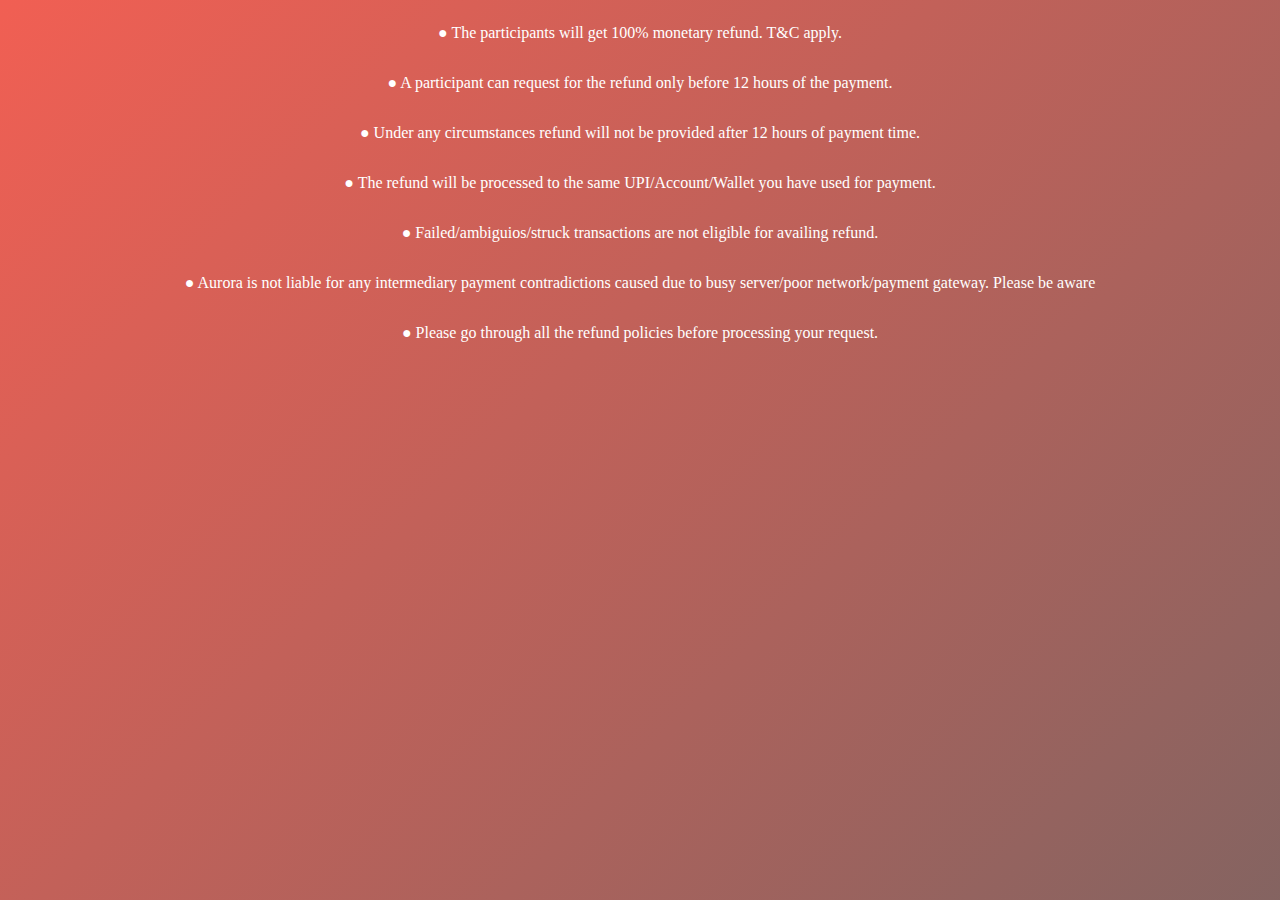
==== policy.html @ a179d319 "policy" ====
<!DOCTYPE html>
<html lang="en">

<head>
    <meta charset="UTF-8">
    <meta http-equiv="X-UA-Compatible" content="IE=edge">
    <meta name="viewport" content="width=device-width, initial-scale=1.0">
    <link rel="stylesheet" href="./css/policy.css">
    <title>Privacy Policy</title>
</head>

<body>
    <div class="points">
        <p>● The participants will get 100% monetary refund. T&C apply.</p>
        <p>● A participant can request for the refund only before 12 hours of the payment.</p>
        <p>● Under any circumstances refund will not be provided after 12 hours of payment time.</p>
        <p>● The refund will be processed to the same UPI/Account/Wallet you have used for payment.</p>
        <p>● Failed/ambiguios/struck transactions are not eligible for availing refund.</p>
        <p>
            ● Aurora is not liable for any intermediary payment contradictions caused due to busy server/poor
            network/payment gateway. Please be aware
        </p>
        <p>● Please go through all the refund policies before processing your request.</p>
    </div>
</body>

</html>
---- css/policy.css ----
body {
  width: 100wh;
  height: 90vh;
  color: #fff;
  background: linear-gradient(-45deg, #151515, #c4c4c4, #656565, #f15f53);
  background-size: 400% 400%;
  -webkit-animation: Gradient 15s ease infinite;
  -moz-animation: Gradient 15s ease infinite;
  animation: Gradient 15s ease infinite;
}

@-webkit-keyframes Gradient {
  0% {
    background-position: 0% 50%;
  }
  50% {
    background-position: 100% 50%;
  }
  100% {
    background-position: 0% 50%;
  }
}

@-moz-keyframes Gradient {
  0% {
    background-position: 0% 50%;
  }
  50% {
    background-position: 100% 50%;
  }
  100% {
    background-position: 0% 50%;
  }
}

@keyframes Gradient {
  0% {
    background-position: 0% 50%;
  }
  50% {
    background-position: 100% 50%;
  }
  100% {
    background-position: 0% 50%;
  }
}

.points {
    display: flex;
    flex-direction: column;
    justify-content: center;
    align-items: center;
    margin: auto;
}
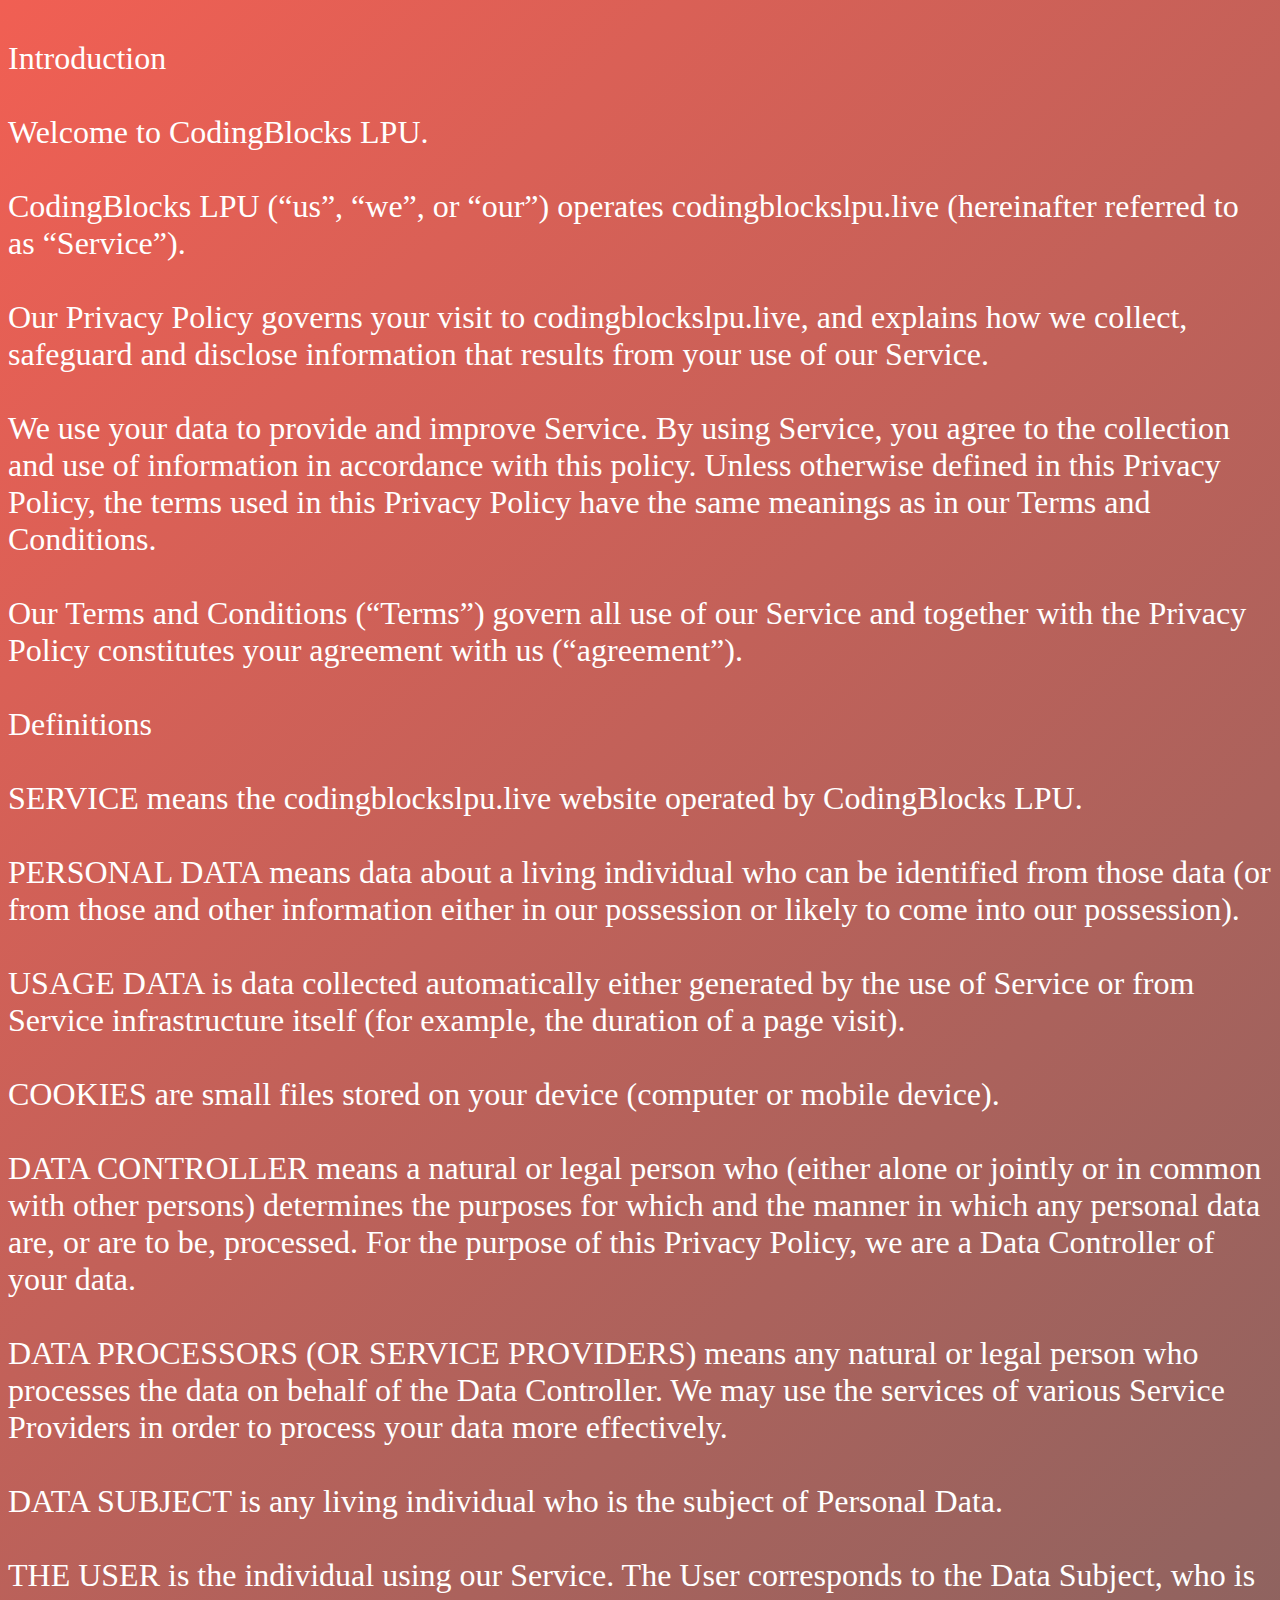
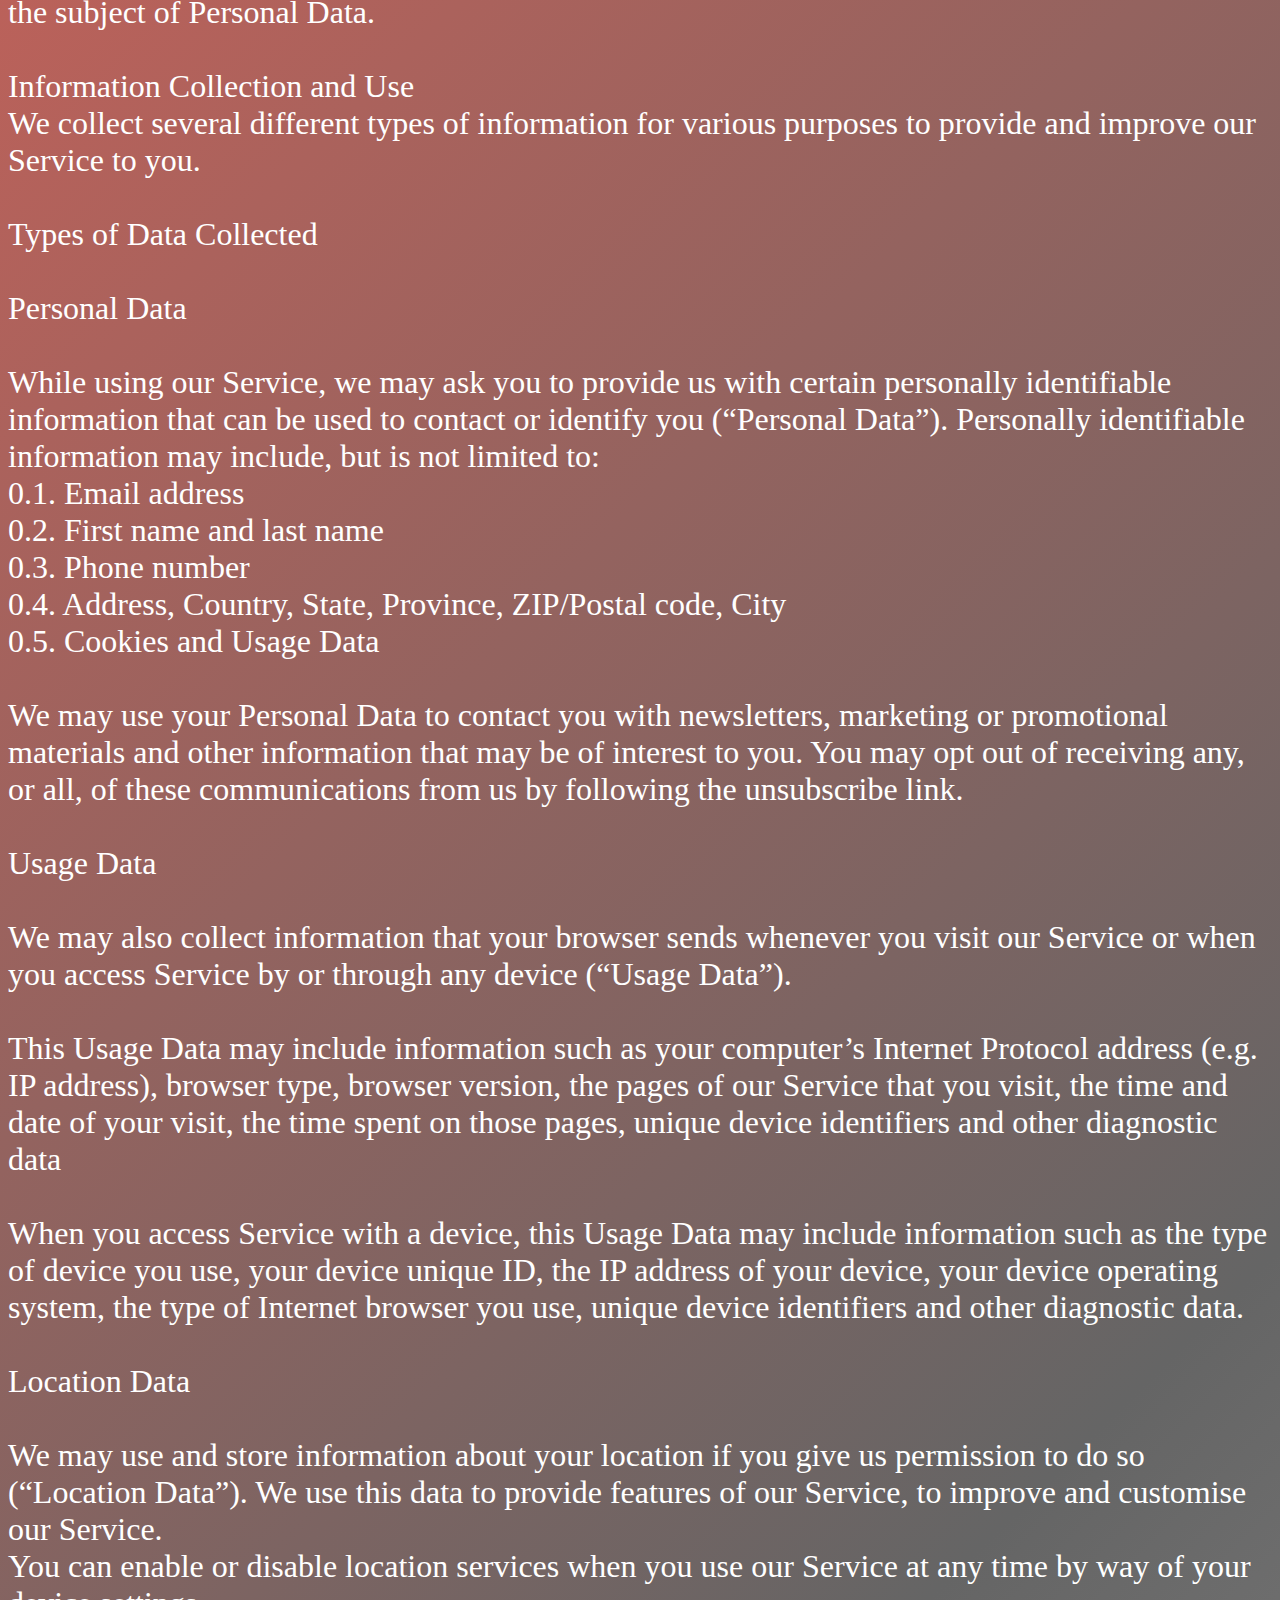
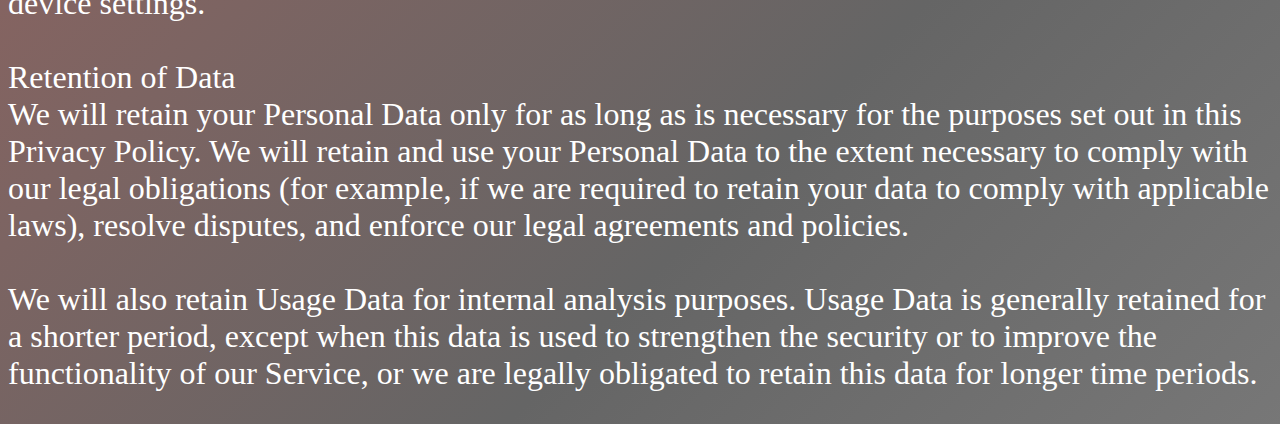
==== commit 9c4f9df2: "added terms and conditions" ====
--- a/policy.html
+++ b/policy.html
@@ -11,16 +11,114 @@
 
 <body>
     <div class="points">
-        <p>● The participants will get 100% monetary refund. T&C apply.</p>
-        <p>● A participant can request for the refund only before 12 hours of the payment.</p>
-        <p>● Under any circumstances refund will not be provided after 12 hours of payment time.</p>
-        <p>● The refund will be processed to the same UPI/Account/Wallet you have used for payment.</p>
-        <p>● Failed/ambiguios/struck transactions are not eligible for availing refund.</p>
         <p>
-            ● Aurora is not liable for any intermediary payment contradictions caused due to busy server/poor
-            network/payment gateway. Please be aware
+            Introduction <br>
+            <br>
+            Welcome to CodingBlocks LPU. <br>
+            <br>
+            CodingBlocks LPU (“us”, “we”, or “our”) operates codingblockslpu.live (hereinafter referred to as
+            “Service”). <br>
+            <br>
+            Our Privacy Policy governs your visit to codingblockslpu.live, and explains how we collect, safeguard and
+            disclose information that results from your use of our Service. <br>
+            <br>
+            We use your data to provide and improve Service. By using Service, you agree to the collection and use of
+            information in accordance with this policy. Unless otherwise defined in this Privacy Policy, the terms used
+            in this Privacy Policy have the same meanings as in our Terms and Conditions. <br>
+            <br>
+            Our Terms and Conditions (“Terms”) govern all use of our Service and together with the Privacy Policy
+            constitutes your agreement with us (“agreement”). <br>
+            <br>
+
+            Definitions <br>
+            <br>
+            SERVICE means the codingblockslpu.live website operated by CodingBlocks LPU. <br>
+            <br>
+            PERSONAL DATA means data about a living individual who can be identified from those data (or from those and
+            other information either in our possession or likely to come into our possession). <br>
+            <br>
+            USAGE DATA is data collected automatically either generated by the use of Service or from Service
+            infrastructure itself (for example, the duration of a page visit). <br>
+            <br>
+            COOKIES are small files stored on your device (computer or mobile device). <br>
+            <br>
+            DATA CONTROLLER means a natural or legal person who (either alone or jointly or in common with other
+            persons) determines the purposes for which and the manner in which any personal data are, or are to be,
+            processed. For the purpose of this Privacy Policy, we are a Data Controller of your data. <br>
+            <br>
+            DATA PROCESSORS (OR SERVICE PROVIDERS) means any natural or legal person who processes the data on behalf of
+            the Data Controller. We may use the services of various Service Providers in order to process your data more
+            effectively. <br>
+            <br>
+            DATA SUBJECT is any living individual who is the subject of Personal Data. <br>
+            <br>
+            THE USER is the individual using our Service. The User corresponds to the Data Subject, who is the subject
+            of Personal Data. <br>
+
+            <br>
+            Information Collection and Use
+            <br>
+            We collect several different types of information for various purposes to provide and improve our Service to
+            you. <br>
+            <br>
+
+            Types of Data Collected <br>
+            <br>
+            Personal Data <br>
+            <br>
+            While using our Service, we may ask you to provide us with certain personally identifiable information that
+            can be used to contact or identify you (“Personal Data”). Personally identifiable information may include,
+            but is not limited to: <br>
+
+            0.1. Email address <br>
+
+            0.2. First name and last name <br>
+
+            0.3. Phone number <br>
+
+            0.4. Address, Country, State, Province, ZIP/Postal code, City <br>
+
+            0.5. Cookies and Usage Data <br>
+            <br>
+            We may use your Personal Data to contact you with newsletters, marketing or promotional materials and other
+            information that may be of interest to you. You may opt out of receiving any, or all, of these
+            communications from us by following the unsubscribe link. <br>
+
+            <br>
+            Usage Data <br>
+            <br>
+            We may also collect information that your browser sends whenever you visit our Service or when you access
+            Service by or through any device (“Usage Data”). <br>
+            <br>
+            This Usage Data may include information such as your computer’s Internet Protocol address (e.g. IP address),
+            browser type, browser version, the pages of our Service that you visit, the time and date of your visit, the
+            time spent on those pages, unique device identifiers and other diagnostic data <br>
+            <br>
+            When you access Service with a device, this Usage Data may include information such as the type of device
+            you use, your device unique ID, the IP address of your device, your device operating system, the type of
+            Internet browser you use, unique device identifiers and other diagnostic data. <br>
+            <br>
+
+            Location Data <br>
+
+            <br>
+            We may use and store information about your location if you give us permission to do so (“Location Data”).
+            We use this data to provide features of our Service, to improve and customise our Service.
+            <br>
+            You can enable or disable location services when you use our Service at any time by way of your device
+            settings. <br>
+            <br>
+
+            Retention of Data <br>
+            We will retain your Personal Data only for as long as is necessary for the purposes set out in this Privacy
+            Policy. We will retain and use your Personal Data to the extent necessary to comply with our legal
+            obligations (for example, if we are required to retain your data to comply with applicable laws), resolve
+            disputes, and enforce our legal agreements and policies. <br>
+            <br>
+            We will also retain Usage Data for internal analysis purposes. Usage Data is generally retained for a
+            shorter period, except when this data is used to strengthen the security or to improve the functionality of
+            our Service, or we are legally obligated to retain this data for longer time periods. <br>
         </p>
-        <p>● Please go through all the refund policies before processing your request.</p>
     </div>
 </body>
 
--- a/css/policy.css
+++ b/css/policy.css
@@ -1,12 +1,16 @@
 body {
   width: 100wh;
-  height: 90vh;
+  height: 200vh;
   color: #fff;
   background: linear-gradient(-45deg, #151515, #c4c4c4, #656565, #f15f53);
   background-size: 400% 400%;
   -webkit-animation: Gradient 15s ease infinite;
   -moz-animation: Gradient 15s ease infinite;
   animation: Gradient 15s ease infinite;
+}
+
+p, ol {
+  font-size: 2rem;
 }
 
 @-webkit-keyframes Gradient {
